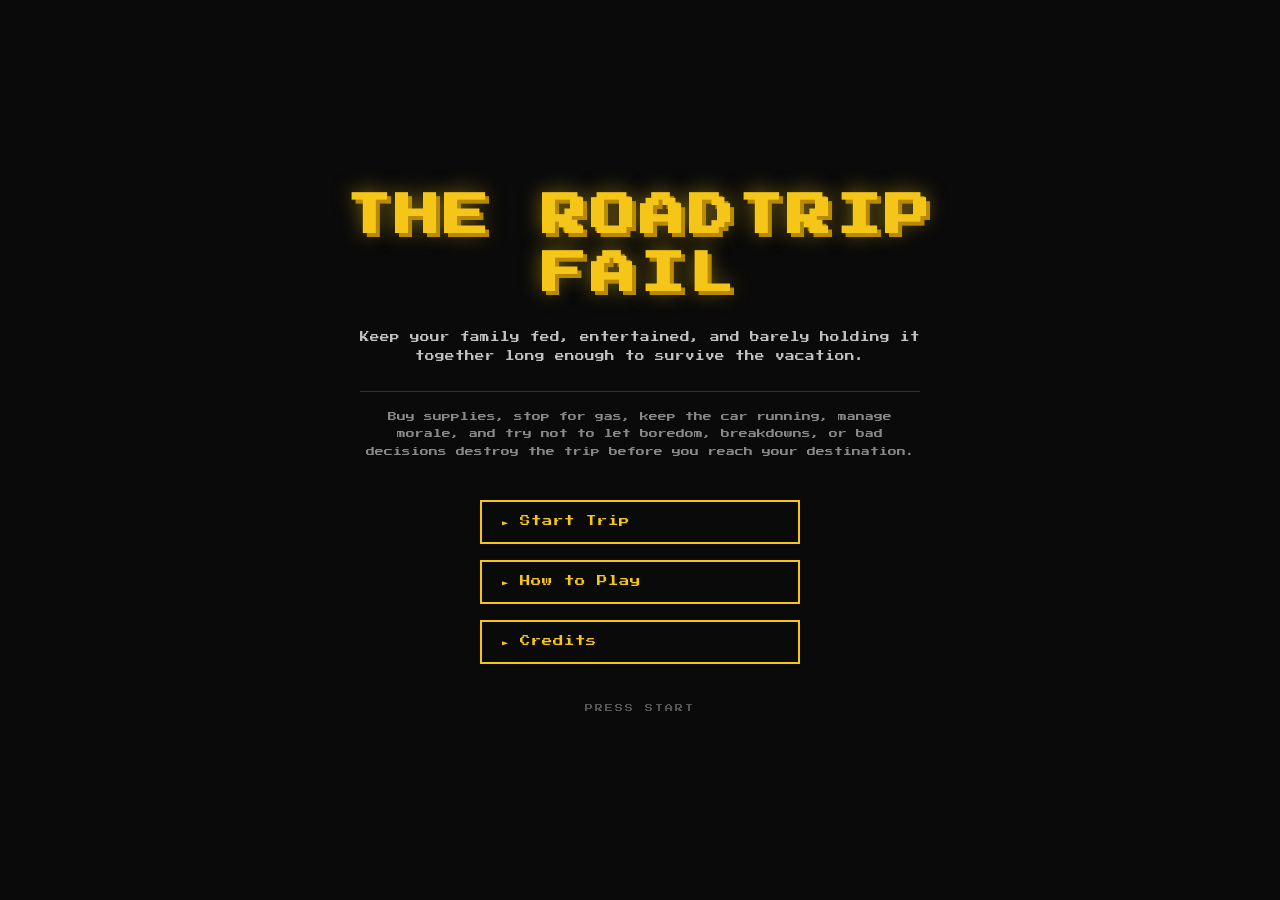
==== index.html @ e3dc3c8d "Add files via upload" ====
<!DOCTYPE html>
<html lang="en">
<head>
  <meta charset="UTF-8">
  <meta name="viewport" content="width=device-width, initial-scale=1.0">
  <title>The RoadTrip Fail</title>
  <link rel="stylesheet" href="style.css?v=9">
</head>
<body>

  <!-- TITLE SCREEN -->
  <div class="screen" id="screen-title">
    <div class="title-box">
      <h1 class="game-title">THE ROADTRIP FAIL</h1>
      <p class="tagline">Keep your family fed, entertained, and barely holding it together long enough to survive the vacation.</p>
      <p class="description">Buy supplies, stop for gas, keep the car running, manage morale, and try not to let boredom, breakdowns, or bad decisions destroy the trip before you reach your destination.</p>
    </div>
    <div class="menu">
      <button class="menu-btn" id="btn-start">► Start Trip</button>
      <button class="menu-btn" id="btn-how">► How to Play</button>
      <button class="menu-btn" id="btn-credits">► Credits</button>
    </div>
    <div class="footer">
      <span class="blink">PRESS START</span>
    </div>
  </div>

  <!-- PREP SHOP SCREEN -->
  <div class="screen hidden" id="screen-shop">
    <h2 class="screen-title">PREP SHOP</h2>
    <p class="screen-body">Stock up before you hit the road.</p>

    <div class="money-display">
      MONEY: $<span id="money-amount">100</span>
    </div>

    <div class="shop-grid">
      <div class="shop-item">
        <div class="item-info">
          <span class="item-name">Snackies</span>
          <span class="item-cost">$10</span>
        </div>
        <button class="shop-btn" data-item="snackies" data-cost="10">BUY</button>
      </div>
      <div class="shop-item">
        <div class="item-info">
          <span class="item-name">Giant Chips</span>
          <span class="item-cost">$20</span>
        </div>
        <button class="shop-btn" data-item="giant-chips" data-cost="20">BUY</button>
      </div>
      <div class="shop-item">
        <div class="item-info">
          <span class="item-name">Gas Station Burrito</span>
          <span class="item-cost">$15</span>
        </div>
        <button class="shop-btn" data-item="burrito" data-cost="15">BUY</button>
      </div>

      <div class="shop-item">
        <div class="item-info">
          <span class="item-name">Spare Tire</span>
          <span class="item-cost">$25</span>
        </div>
        <button class="shop-btn" data-item="spare-tire" data-cost="25">BUY</button>
      </div>
    </div>

    <div class="cart">
      <p class="cart-label">CART:</p>
      <p id="cart-contents" class="cart-empty">Nothing yet.</p>
    </div>

    <div class="shop-actions">
      <button class="menu-btn" id="btn-drive">► Next: Choose Your Crew</button>
      <button class="menu-btn back-btn" data-target="screen-title">◄ Back to Title</button>
    </div>
  </div>

  <!-- NAMING SCREEN -->
  <div class="screen hidden" id="screen-name">
    <h2 class="screen-title">WHO'S COMING?</h2>
    <p class="screen-body">Name your passengers. Leave blank for defaults.</p>
    <div class="name-inputs">
      <div class="name-row">
        <span class="name-label">SEAT 1</span>
        <input class="name-input" id="pname-0" type="text" placeholder="Mom" maxlength="12" autocomplete="off" spellcheck="false">
      </div>
      <div class="name-row">
        <span class="name-label">SEAT 2</span>
        <input class="name-input" id="pname-1" type="text" placeholder="Dad" maxlength="12" autocomplete="off" spellcheck="false">
      </div>
      <div class="name-row">
        <span class="name-label">SEAT 3</span>
        <input class="name-input" id="pname-2" type="text" placeholder="Kid" maxlength="12" autocomplete="off" spellcheck="false">
      </div>
      <div class="name-row">
        <span class="name-label">SEAT 4</span>
        <input class="name-input" id="pname-3" type="text" placeholder="Teen" maxlength="12" autocomplete="off" spellcheck="false">
      </div>
      <div class="name-row">
        <span class="name-label">SEAT 5</span>
        <input class="name-input" id="pname-4" type="text" placeholder="Dog" maxlength="12" autocomplete="off" spellcheck="false">
      </div>
    </div>
    <div class="shop-actions">
      <button class="menu-btn" id="btn-hit-road">► Hit the Road</button>
      <button class="menu-btn back-btn" data-target="screen-shop">◄ Back to Shop</button>
    </div>
  </div>

  <!-- TRAVEL SCREEN -->
  <div class="screen hidden" id="screen-game">
    <h2 class="screen-title">ON THE ROAD</h2>

    <!-- 8-bit road scene -->
    <div class="road-scene">
      <div class="bg-layer"></div>
      <div class="road-layer"></div>
      <div class="wagon-shadow"></div>
      <div class="wagon" id="wagon">
        <img src="station-wagon.png" alt="station wagon" class="wagon-sprite">
        <div class="exhaust" id="exhaust"></div>
      </div>
    </div>

    <!-- Crash cutscene view (replaces road-scene during crash) -->
    <div class="crash-scene hidden" id="crash-scene">
      <p class="crash-scene-msg" id="crash-scene-msg"></p>
      <button class="menu-btn crash-continue-btn" id="crash-continue">[ ► CONTINUE ]</button>
    </div>

    <!-- Traffic mini-game overlay -->
    <div class="traffic-game hidden" id="traffic-game">
      <canvas id="traffic-canvas"></canvas>
    </div>

    <!-- Snack Hunt mini-game overlay -->
    <div class="snack-hunt hidden" id="snack-hunt">
      <canvas id="snack-hunt-canvas"></canvas>

      <!-- Exit — top centre, high contrast -->
      <button class="snack-hunt-exit-btn" id="snack-hunt-exit">[ ► EXIT ]</button>

      <!-- Virtual joystick — bottom left -->
      <div class="snack-joystick" id="snack-joystick">
        <div class="snack-joystick-nub" id="snack-joystick-nub"></div>
      </div>

      <!-- Fire button — bottom right -->
      <button class="snack-hunt-fire-btn" id="snack-hunt-fire" aria-label="Fire">FIRE</button>
    </div>

    <div class="stats">
      <div class="stat-row">
        <span class="stat-label">GAS</span>
        <div class="stat-bar-wrap">
          <div class="stat-bar" id="bar-gas"></div>
        </div>
        <span class="stat-value" id="val-gas">100</span>
      </div>
      <div class="stat-row">
        <span class="stat-label">SNACKS</span>
        <div class="stat-bar-wrap">
          <div class="stat-bar" id="bar-snacks"></div>
        </div>
        <span class="stat-value" id="val-snacks">0</span>
      </div>
      <div class="stat-row">
        <span class="stat-label">MORALE</span>
        <div class="stat-bar-wrap">
          <div class="stat-bar" id="bar-morale"></div>
        </div>
        <span class="stat-value" id="val-morale">100</span>
      </div>
      <div class="stat-row">
        <span class="stat-label">MONEY</span>
        <div class="stat-bar-wrap"></div>
        <span class="stat-value" id="val-money">$0</span>
      </div>
    </div>

    <div class="progress-section">
      <div class="progress-label">
        <span>PROGRESS</span>
        <span id="val-progress">0%</span>
      </div>
      <div class="progress-bar-wrap">
        <div class="progress-bar" id="bar-progress"></div>
      </div>
    </div>

    <!-- Passenger roster -->
    <div class="passenger-row" id="passenger-row"></div>

    <!-- Event overlay -->
    <div class="event-box hidden" id="event-box">
      <p class="event-title">⚠ EVENT</p>
      <p class="event-desc" id="event-desc"></p>
      <div class="event-choices" id="event-choices"></div>
    </div>

    <p class="status-msg" id="status-msg"></p>
  </div>

  <!-- WIN SCREEN -->
  <div class="screen hidden" id="screen-win">
    <h2 class="screen-title" style="color: #4caf50;">YOU MADE IT!</h2>
    <p class="screen-body">Against all odds, your family survived the trip.<br>Destination reached.</p>
    <button class="menu-btn back-btn" data-target="screen-title">► Play Again</button>
  </div>

  <!-- LOSE SCREEN -->
  <div class="screen hidden" id="screen-lose">
    <h2 class="screen-title" style="color: #e74c3c;">TRIP OVER</h2>
    <p class="screen-body" id="lose-reason">Your trip ended in disaster.</p>
    <button class="menu-btn back-btn" data-target="screen-title">► Try Again</button>
  </div>

  <!-- HOW TO PLAY SCREEN -->
  <div class="screen hidden" id="screen-how">
    <h2 class="screen-title">HOW TO PLAY</h2>
    <ul class="instructions">
      <li>Buy supplies before the trip</li>
      <li>Travel toward your destination</li>
      <li>Resources go down over time</li>
      <li>Survive random events</li>
      <li>Reach the destination before morale or gas hits zero</li>
    </ul>
    <button class="menu-btn back-btn" data-target="screen-title">◄ Back to Title</button>
  </div>

  <!-- CREDITS SCREEN -->
  <div class="screen hidden" id="screen-credits">
    <h2 class="screen-title">CREDITS</h2>
    <div class="credits-body">
      <p>THE ROADTRIP FAIL</p>
      <p>A game about surviving family road trips.</p>
      <p>Design &amp; Development<br>Tommy McCall</p>
      <p>Inspired by the chaos of every family vacation ever taken.</p>
    </div>
    <button class="menu-btn back-btn" data-target="screen-title">◄ Back to Title</button>
  </div>

  <script src="script.js?v=47"></script>
</body>
</html>
---- style.css ----
@import url('https://fonts.googleapis.com/css2?family=Press+Start+2P&display=swap');

* {
  margin: 0;
  padding: 0;
  box-sizing: border-box;
}

body {
  background-color: #0a0a0a;
  color: #e8e8e8;
  font-family: 'Press Start 2P', monospace, courier;
  min-height: 100vh;
  display: flex;
  align-items: center;
  justify-content: center;
}

.screen {
  width: 100%;
  max-width: 700px;
  padding: 40px 20px;
  display: flex;
  flex-direction: column;
  align-items: center;
  gap: 40px;
  position: relative;
}

/* Title */
.title-box {
  text-align: center;
  display: flex;
  flex-direction: column;
  gap: 24px;
}

.game-title {
  font-size: 2.8rem;
  color: #f5c518;
  text-shadow:
    4px 4px 0px #b88a00,
    0 0 20px #f5c51880;
  letter-spacing: 4px;
  line-height: 1.3;
}

.tagline {
  font-size: 0.6rem;
  color: #c0c0c0;
  line-height: 2;
  max-width: 580px;
  margin: 0 auto;
}

.description {
  font-size: 0.55rem;
  color: #888;
  line-height: 2;
  max-width: 560px;
  margin: 0 auto;
  border-top: 1px solid #333;
  padding-top: 16px;
}

/* Menu Buttons */
.menu {
  display: flex;
  flex-direction: column;
  gap: 16px;
  width: 100%;
  max-width: 320px;
}

.menu-btn {
  background: transparent;
  border: 2px solid #f5c518;
  color: #f5c518;
  font-family: 'Press Start 2P', monospace;
  font-size: 0.65rem;
  padding: 14px 20px;
  cursor: pointer;
  text-align: left;
  letter-spacing: 1px;
  transition: background 0.1s, color 0.1s;
  width: 100%;
}

.menu-btn:hover,
.menu-btn:focus {
  background: #f5c518;
  color: #0a0a0a;
  outline: none;
}

.menu-btn:active {
  transform: translateY(2px);
}

/* Footer */
.footer {
  font-size: 0.5rem;
  color: #555;
  letter-spacing: 2px;
}

.blink {
  animation: blink 1.2s step-start infinite;
}

@keyframes blink {
  0%, 100% { opacity: 1; }
  50% { opacity: 0; }
}

/* Screen visibility */
.hidden {
  display: none !important;
}

/* Secondary screen styles */
.screen-title {
  font-size: 0.9rem;
  color: #f5c518;
  letter-spacing: 3px;
  text-align: center;
}

.screen-body {
  font-size: 0.55rem;
  color: #888;
  line-height: 2.4;
  text-align: center;
}

/* How to Play list */
.instructions {
  list-style: none;
  display: flex;
  flex-direction: column;
  gap: 20px;
  max-width: 500px;
  width: 100%;
}

.instructions li {
  font-size: 0.55rem;
  color: #c0c0c0;
  line-height: 2;
  padding-left: 20px;
  position: relative;
}

.instructions li::before {
  content: '►';
  position: absolute;
  left: 0;
  color: #f5c518;
}

/* Credits */
.credits-body {
  display: flex;
  flex-direction: column;
  gap: 24px;
  text-align: center;
  max-width: 440px;
}

.credits-body p {
  font-size: 0.55rem;
  color: #c0c0c0;
  line-height: 2.4;
}

/* Back button */
.back-btn {
  max-width: 240px;
}

/* Shop */
.money-display {
  font-size: 0.75rem;
  color: #f5c518;
  letter-spacing: 2px;
  border: 2px solid #f5c518;
  padding: 10px 24px;
  align-self: center;
}

.shop-grid {
  display: flex;
  flex-direction: column;
  gap: 12px;
  width: 100%;
  max-width: 500px;
}

.shop-item {
  display: flex;
  align-items: center;
  justify-content: space-between;
  border: 1px solid #333;
  padding: 12px 16px;
  gap: 16px;
}

.item-info {
  display: flex;
  flex-direction: column;
  gap: 6px;
}

.item-name {
  font-size: 0.55rem;
  color: #e8e8e8;
}

.item-cost {
  font-size: 0.5rem;
  color: #888;
}

.shop-btn {
  background: transparent;
  border: 2px solid #f5c518;
  color: #f5c518;
  font-family: 'Press Start 2P', monospace;
  font-size: 0.5rem;
  padding: 8px 14px;
  cursor: pointer;
  white-space: nowrap;
  transition: background 0.1s, color 0.1s;
}

.shop-btn:hover {
  background: #f5c518;
  color: #0a0a0a;
}

.shop-btn:disabled {
  border-color: #444;
  color: #444;
  cursor: not-allowed;
}

.shop-btn:disabled:hover {
  background: transparent;
  color: #444;
}

.cart {
  width: 100%;
  max-width: 500px;
  border: 1px solid #333;
  padding: 16px;
  display: flex;
  flex-direction: column;
  gap: 8px;
}

.cart-label {
  font-size: 0.5rem;
  color: #f5c518;
  letter-spacing: 2px;
}

.cart-empty {
  font-size: 0.5rem;
  color: #555;
}

#cart-contents {
  font-size: 0.5rem;
  color: #c0c0c0;
  line-height: 2.2;
}

.shop-actions {
  display: flex;
  flex-direction: column;
  gap: 12px;
  width: 100%;
  max-width: 280px;
}

/* ── Road scene ── */
.road-scene {
  width: 100%;
  max-width: 500px;
  height: 220px;
  position: relative;
  overflow: hidden;
  image-rendering: pixelated;
}

/* Background layer — fills everything above the road, slow scroll.
   source 1536×1024, layer height = scene(220) - road(80) = 140px
   → tile width = 1536/1024 * 140 ≈ 210px */
.bg-layer {
  position: absolute;
  top: 0;
  left: 0;
  right: 0;
  bottom: 80px;
  background-image: url('background.png');
  background-repeat: repeat-x;
  background-size: 250px auto;
  background-position: 0 100%;
  image-rendering: pixelated;
  animation: bg-scroll 6s linear infinite;
}

@keyframes bg-scroll {
  from { background-position: 0 100%; }
  to   { background-position: -250px 100%; }
}

/* Road layer — 80px tall at bottom, fast scroll.
   road.png has road strip centered in the 1536×1024 source.
   Scale source to 400px tall so the road portion fills the 80px layer;
   center-y pulls the road strip into view. tile width = 1536/1024*400 = 600px */
.road-layer {
  position: absolute;
  bottom: 0;
  left: 0;
  right: 0;
  height: 80px;
  background-image: url('road.png');
  background-repeat: repeat-x;
  background-size: 916px 80px;
  background-position: 0 0;
  image-rendering: pixelated;
  animation: road-scroll 2.5s linear infinite;
}

@keyframes road-scroll {
  from { background-position: 0 0; }
  to   { background-position: -916px 0; }
}

/* Car shadow — handled via drop-shadow on .wagon-sprite */
.wagon-shadow {
  display: none;
}

/* ── Station wagon ── */
.wagon {
  position: absolute;
  left: 20px;
  bottom: 58px;
  animation: wagon-bounce 2.6s ease-in-out infinite;
}

@keyframes wagon-bounce {
  0%   { transform: translateY(0px)    rotate(0deg); }
  7%   { transform: translateY(-1.5px) rotate(-0.25deg); }
  14%  { transform: translateY(-0.5px) rotate(0.1deg); }
  23%  { transform: translateY(-2px)   rotate(-0.2deg); }
  31%  { transform: translateY(-1px)   rotate(0.15deg); }
  40%  { transform: translateY(0px)    rotate(0deg); }
  50%  { transform: translateY(-0.5px) rotate(0.1deg); }
  59%  { transform: translateY(-2.5px) rotate(-0.3deg); }
  67%  { transform: translateY(-1px)   rotate(0.2deg); }
  75%  { transform: translateY(-0.5px) rotate(-0.1deg); }
  84%  { transform: translateY(-1.5px) rotate(0.15deg); }
  92%  { transform: translateY(-0.5px) rotate(0deg); }
  100% { transform: translateY(0px)    rotate(0deg); }
}

.wagon-sprite {
  display: block;
  width: 180px;
  height: auto;
  image-rendering: pixelated;
  filter: drop-shadow(0px 6px 5px rgba(0, 0, 0, 0.75));
}

/* Exhaust puff — left rear of car */
.exhaust {
  position: absolute;
  bottom: 30px; /* roughly wheel height from wagon bottom */
  left: -10px;
  width: 9px;
  height: 9px;
  background: rgba(180,180,180,0.7);
  border-radius: 50%;
  animation: puff 0.55s ease-out infinite;
}

@keyframes puff {
  0%   { opacity: 0.8; transform: scale(1)   translateX(0); }
  100% { opacity: 0;   transform: scale(2.8) translateX(-12px); }
}

/* Travel screen stats */
.stats {
  display: flex;
  flex-direction: column;
  gap: 16px;
  width: 100%;
  max-width: 500px;
}

.stat-row {
  display: grid;
  grid-template-columns: 90px 1fr 48px;
  align-items: center;
  gap: 12px;
}

.stat-label {
  font-size: 0.45rem;
  color: #888;
  letter-spacing: 1px;
  text-align: right;
}

.stat-bar-wrap {
  height: 14px;
  background: #1a1a1a;
  border: 1px solid #333;
}

.stat-bar {
  height: 100%;
  background: #f5c518;
  transition: width 0.8s linear, background 0.3s;
  width: 100%;
}

.stat-value {
  font-size: 0.45rem;
  color: #e8e8e8;
  text-align: right;
}

/* Progress bar */
.progress-section {
  width: 100%;
  max-width: 500px;
  display: flex;
  flex-direction: column;
  gap: 10px;
}

.progress-label {
  display: flex;
  justify-content: space-between;
  font-size: 0.45rem;
  color: #f5c518;
  letter-spacing: 2px;
}

.progress-bar-wrap {
  height: 20px;
  background: #1a1a1a;
  border: 2px solid #f5c518;
}

.progress-bar {
  height: 100%;
  background: #f5c518;
  transition: width 0.8s linear;
  width: 0%;
}

/* Crash cutscene — full viewport overlay */
.crash-scene {
  position: fixed;
  inset: 0;
  z-index: 100;
  background-image: url('crash-scene-bg.png');
  background-size: cover;
  background-position: center top;
  image-rendering: pixelated;
  display: flex;
  flex-direction: column;
  align-items: center;
  justify-content: flex-start;
  padding-top: 40px;
  gap: 20px;
}

.crash-scene-msg {
  font-size: 0.85rem;
  color: #fff;
  text-align: center;
  line-height: 2;
  max-width: 560px;
  padding: 0 24px;
  text-shadow: 2px 2px 0 #000, -2px -2px 0 #000, 2px -2px 0 #000, -2px 2px 0 #000;
}

.crash-continue-btn {
  /* pushed to bottom center */
  margin-top: auto;
  margin-bottom: 140px;
  width: auto;
  /* compact bubbly rectangle */
  font-size: 0.6rem;
  padding: 14px 32px;
  letter-spacing: 2px;
  color: #f5c518;
  background: transparent;
  border: 2px solid #f5c518;
  border-radius: 4px;
}

/* Naming screen */
.name-inputs {
  display: flex;
  flex-direction: column;
  gap: 12px;
  width: 100%;
  max-width: 400px;
}

.name-row {
  display: flex;
  align-items: center;
  gap: 16px;
}

.name-label {
  font-size: 0.5rem;
  color: #888;
  letter-spacing: 2px;
  width: 52px;
  text-align: right;
  flex-shrink: 0;
}

.name-input {
  flex: 1;
  background: #111;
  border: 1px solid #444;
  color: #e8e8e8;
  font-family: 'Press Start 2P', monospace;
  font-size: 0.55rem;
  padding: 10px 12px;
  outline: none;
  letter-spacing: 1px;
}

.name-input:focus {
  border-color: #f5c518;
}

/* Passenger roster row */
.passenger-row {
  display: flex;
  gap: 8px;
  width: 100%;
  max-width: 500px;
  flex-wrap: wrap;
}

.passenger-tag {
  font-size: 0.4rem;
  color: #e8e8e8;
  border: 1px solid #555;
  padding: 5px 8px;
  letter-spacing: 1px;
  transition: opacity 0.4s, border-color 0.4s, color 0.4s;
}

.passenger-tag.crashed {
  color: #444;
  border-color: #333;
  text-decoration: line-through;
}

/* Pause road animations during events */
.road-scene.paused .bg-layer,
.road-scene.paused .road-layer,
.road-scene.paused .wagon,
.road-scene.paused .exhaust {
  animation-play-state: paused;
}

/* Event overlay */
.event-box {
  width: 100%;
  max-width: 500px;
  border: 2px solid #f5c518;
  background: #111;
  padding: 20px 24px;
  display: flex;
  flex-direction: column;
  gap: 14px;
}

.event-title {
  font-size: 0.5rem;
  color: #f5c518;
  letter-spacing: 3px;
  text-align: center;
}

.event-desc {
  font-size: 0.55rem;
  color: #e8e8e8;
  line-height: 2.2;
  text-align: center;
}

.event-choices {
  display: flex;
  flex-direction: column;
  gap: 10px;
}

/* ── Traffic mini-game overlay ─────────────────────────────────────────────── */
.traffic-game {
  position: fixed;
  inset: 0;
  z-index: 110;
  background-color: #000;
  display: flex;
  align-items: center;
  justify-content: center;
  overflow: hidden;
}

#traffic-canvas {
  position: absolute;
  top: 0;
  left: 0;
  width: 100%;
  height: 100%;
  image-rendering: pixelated;
}

/* ── Snack Hunt mini-game overlay ──────────────────────────────────────────── */
.snack-hunt {
  position: fixed;
  inset: 0;
  z-index: 110; /* above crash scene */
  background-color: #000;         /* canvas draws the bg; this is fallback only */
  display: flex;
  flex-direction: column;
  align-items: center;
  justify-content: flex-end;
  padding-bottom: 140px;
}

#snack-hunt-canvas {
  position: absolute;
  top: 0;
  left: 0;
  width: 100%;
  height: 100%;
  image-rendering: pixelated; /* keep pixel art crisp */
}

/* Exit button — pinned top-centre, solid black so it reads over any background */
.snack-hunt-exit-btn {
  position: fixed;
  top: 14px;
  left: 50%;
  transform: translateX(-50%);
  z-index: 10;
  width: auto;
  white-space: nowrap;
  font-family: 'Press Start 2P', monospace;
  font-size: 0.5rem;
  padding: 9px 20px;
  letter-spacing: 2px;
  color: #f5c518;
  background: #000;
  border: 2px solid #f5c518;
  border-radius: 4px;
  cursor: pointer;
  -webkit-tap-highlight-color: transparent;
}

/* Virtual joystick — outer ring, bottom left */
.snack-joystick {
  position: fixed;
  bottom: 36px;
  left: 28px;
  z-index: 10;
  width: 110px;
  height: 110px;
  border-radius: 50%;
  background: rgba(0, 0, 0, 0.5);
  border: 3px solid rgba(245, 197, 24, 0.7);
  touch-action: none;
  user-select: none;
  -webkit-tap-highlight-color: transparent;
}

/* Inner guide ring — shows the deadzone visually */
.snack-joystick::before {
  content: '';
  position: absolute;
  inset: 14px;
  border-radius: 50%;
  border: 1px solid rgba(245, 197, 24, 0.3);
  pointer-events: none;
}

/* Thumb nub */
.snack-joystick-nub {
  position: absolute;
  top: 50%;
  left: 50%;
  transform: translate(-50%, -50%);
  width: 40px;
  height: 40px;
  border-radius: 50%;
  background: rgba(245, 197, 24, 0.85);
  border: 2px solid #f5c518;
  pointer-events: none;
}

/* Fire button — bigger circle, bottom-right corner */
.snack-hunt-fire-btn {
  position: fixed;
  bottom: 36px;
  right: 28px;
  z-index: 10;
  width: 96px;
  height: 96px;
  border-radius: 50%;
  background: rgba(0, 0, 0, 0.6);
  border: 3px solid #f5c518;
  color: #f5c518;
  font-family: 'Press Start 2P', monospace;
  font-size: 0.45rem;
  letter-spacing: 1px;
  cursor: pointer;
  -webkit-tap-highlight-color: transparent;
  touch-action: none;
  user-select: none;
}

/* Status message */
.status-msg {
  font-size: 0.5rem;
  color: #e74c3c;
  text-align: center;
  min-height: 1.5em;
  letter-spacing: 1px;
  line-height: 2;
}
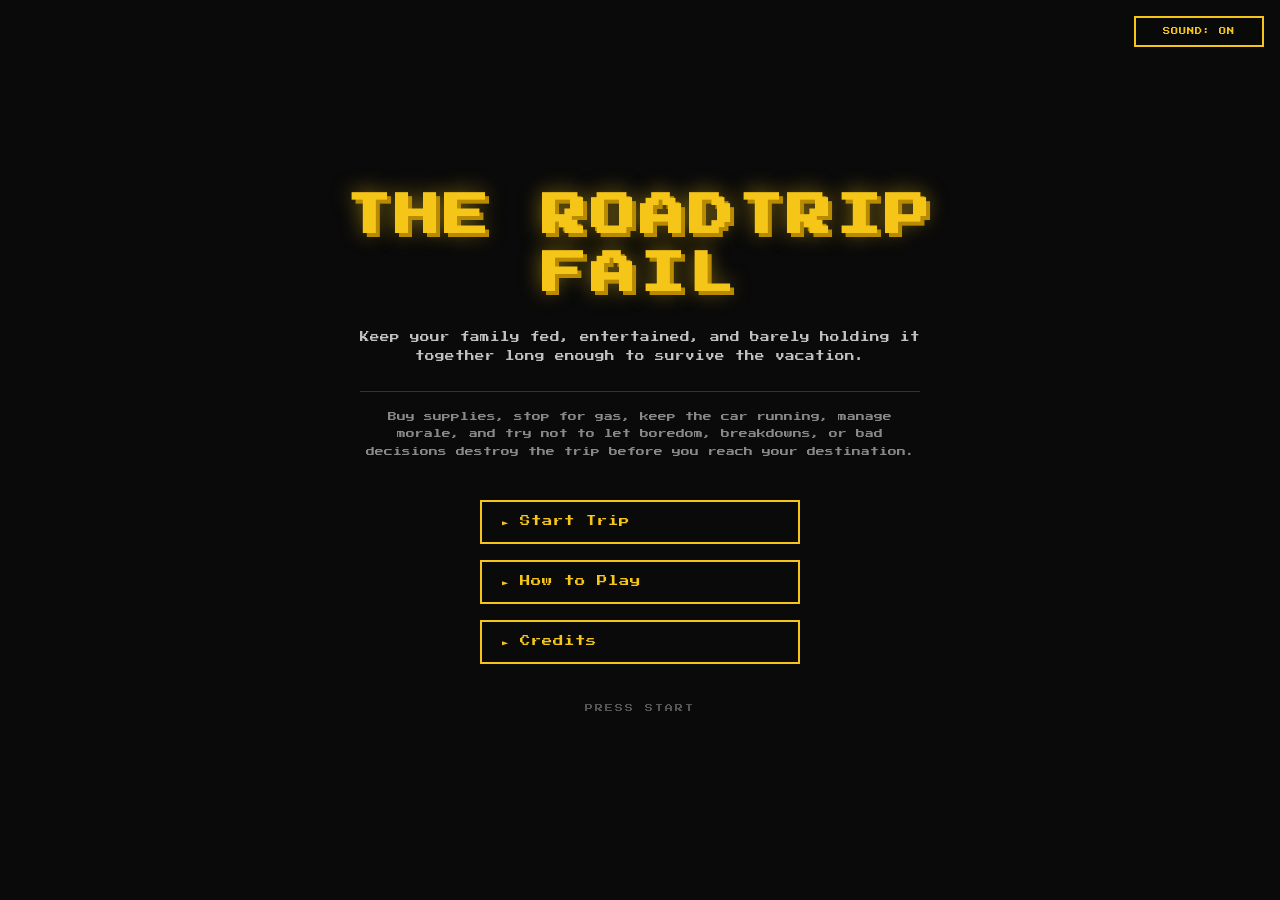
==== commit 22c9bb8b: "Add files via upload" ====
--- a/index.html
+++ b/index.html
@@ -3,10 +3,16 @@
 <head>
   <meta charset="UTF-8">
   <meta name="viewport" content="width=device-width, initial-scale=1.0">
+  <link rel="manifest" href="manifest.json">
+  <meta name="theme-color" content="#000000">
+  <link rel="apple-touch-icon" href="icon-192.png">
+  <meta name="apple-mobile-web-app-capable" content="yes">
+  <meta name="apple-mobile-web-app-status-bar-style" content="black">
   <title>The RoadTrip Fail</title>
   <link rel="stylesheet" href="style.css?v=9">
 </head>
 <body>
+  <button class="audio-toggle" id="audio-toggle" type="button" aria-pressed="false">SOUND: ON</button>
 
   <!-- TITLE SCREEN -->
   <div class="screen" id="screen-title">
@@ -133,6 +139,11 @@
     <!-- Traffic mini-game overlay -->
     <div class="traffic-game hidden" id="traffic-game">
       <canvas id="traffic-canvas"></canvas>
+      <div class="traffic-controls" id="traffic-controls">
+        <button class="traffic-control-btn" id="traffic-left-btn" aria-label="Move left">LEFT</button>
+        <button class="traffic-control-btn" id="traffic-forward-btn" aria-label="Move forward">FWD</button>
+        <button class="traffic-control-btn" id="traffic-right-btn" aria-label="Move right">RIGHT</button>
+      </div>
     </div>
 
     <!-- Snack Hunt mini-game overlay -->
@@ -242,6 +253,6 @@
     <button class="menu-btn back-btn" data-target="screen-title">◄ Back to Title</button>
   </div>
 
-  <script src="script.js?v=47"></script>
+  <script src="script.js?v=48"></script>
 </body>
 </html>
--- a/style.css
+++ b/style.css
@@ -14,6 +14,40 @@
   display: flex;
   align-items: center;
   justify-content: center;
+}
+
+.audio-toggle {
+  position: fixed;
+  top: 16px;
+  right: 16px;
+  z-index: 50;
+  background: rgba(10, 10, 10, 0.92);
+  border: 2px solid #f5c518;
+  color: #f5c518;
+  font-family: 'Press Start 2P', monospace;
+  font-size: 0.45rem;
+  letter-spacing: 1px;
+  padding: 10px 12px;
+  cursor: pointer;
+  min-width: 130px;
+}
+
+.audio-toggle:hover,
+.audio-toggle:focus {
+  background: #f5c518;
+  color: #0a0a0a;
+  outline: none;
+}
+
+.audio-toggle.is-muted {
+  border-color: #666;
+  color: #999;
+}
+
+.audio-toggle.is-muted:hover,
+.audio-toggle.is-muted:focus {
+  background: #444;
+  color: #f0f0f0;
 }
 
 .screen {
@@ -623,6 +657,10 @@
   overflow: hidden;
 }
 
+.traffic-controls {
+  display: none;
+}
+
 #traffic-canvas {
   position: absolute;
   top: 0;
@@ -736,6 +774,102 @@
   user-select: none;
 }
 
+.traffic-controls {
+  position: fixed;
+  bottom: 24px;
+  left: 50%;
+  transform: translateX(-50%);
+  z-index: 10;
+  gap: 10px;
+  align-items: center;
+}
+
+.traffic-control-btn {
+  min-width: 76px;
+  height: 54px;
+  padding: 0 12px;
+  border: 3px solid #f5c518;
+  border-radius: 12px;
+  background: rgba(0, 0, 0, 0.72);
+  color: #f5c518;
+  font-family: 'Press Start 2P', monospace;
+  font-size: 0.4rem;
+  letter-spacing: 1px;
+  touch-action: none;
+  user-select: none;
+  -webkit-tap-highlight-color: transparent;
+}
+
+@media (max-width: 768px), (pointer: coarse) {
+  .audio-toggle {
+    top: 10px;
+    right: 10px;
+    font-size: 0.4rem;
+    padding: 9px 10px;
+    min-width: 112px;
+  }
+
+  .traffic-game,
+  .snack-hunt {
+    height: 100dvh;
+  }
+
+  #traffic-canvas,
+  #snack-hunt-canvas {
+    height: 100dvh;
+  }
+
+  .traffic-game.touch-active .traffic-controls {
+    display: flex;
+  }
+
+  .snack-hunt {
+    padding-bottom: 128px;
+  }
+
+  .snack-hunt-exit-btn {
+    top: 12px;
+    font-size: 0.45rem;
+    padding: 8px 16px;
+  }
+
+  .snack-joystick {
+    bottom: 28px;
+    left: 24px;
+    width: 120px;
+    height: 120px;
+  }
+
+  .snack-joystick::before {
+    inset: 15px;
+  }
+
+  .snack-joystick-nub {
+    width: 42px;
+    height: 42px;
+  }
+
+  .traffic-controls {
+    bottom: 36px;
+    gap: 18px;
+  }
+
+  .traffic-control-btn {
+    min-width: 96px;
+    height: 68px;
+    padding: 0 16px;
+    font-size: 0.44rem;
+  }
+
+  .snack-hunt-fire-btn {
+    bottom: 28px;
+    right: 24px;
+    width: 104px;
+    height: 104px;
+    font-size: 0.46rem;
+  }
+}
+
 /* Status message */
 .status-msg {
   font-size: 0.5rem;
